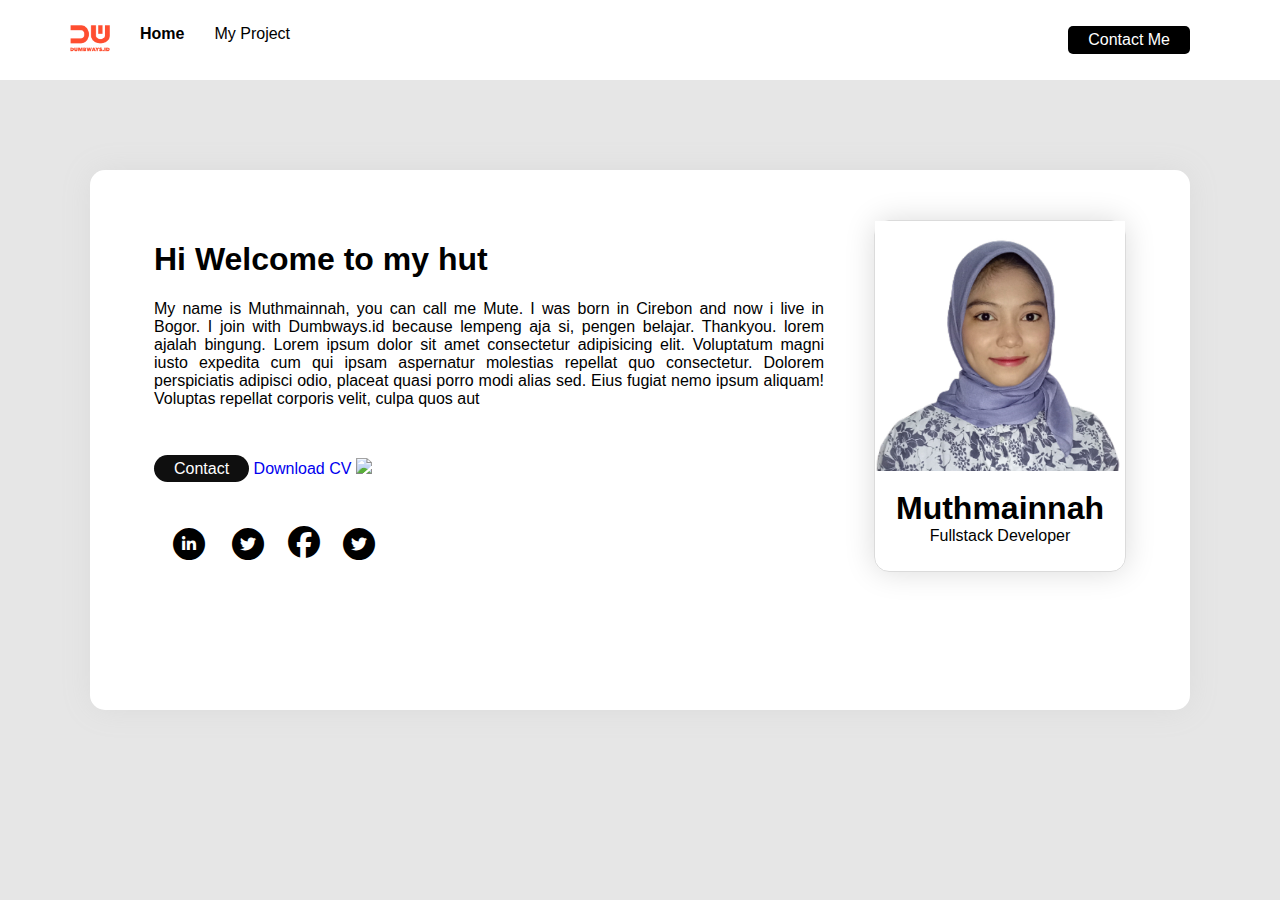
==== index.html @ 6ba4b1dd "membuat navbar dan page 1" ====
<!DOCTYPE html>
<html lang="en">
  <head>
    <link rel="stylesheet" href="assets/css/style.css" />
    <link rel="stylesheet" href="https://cdnjs.cloudflare.com/ajax/libs/font-awesome/6.2.0/css/all.min.css" />
    <title>Home</title>
  </head>
  <body>
    <nav>
      <div class="nav-left">
        <ul>
          <li>
            <a href="logo" class="logo"><img src="assets/img/logo.png" /></a>
          </li>
          <li><a class="active" href="home">Home</a></li>
          <li><a href="project">My Project</a></li>
        </ul>
      </div>
      <div class="nav-right">
        <a href="contact.html">Contact Me</a>
      </div>
    </nav>

    <section>
      <div class="sec-left">
        <div class="about">
          <h1>Hi Welcome to my hut</h1>
          <p>
            My name is Muthmainnah, you can call me Mute. I was born in Cirebon and now i live in Bogor. I join with Dumbways.id because lempeng aja si, pengen belajar. Thankyou. lorem ajalah bingung. Lorem ipsum dolor sit amet consectetur
            adipisicing elit. Voluptatum magni iusto expedita cum qui ipsam aspernatur molestias repellat quo consectetur. Dolorem perspiciatis adipisci odio, placeat quasi porro modi alias sed. Eius fugiat nemo ipsum aliquam! Voluptas
            repellat corporis velit, culpa quos aut
          </p>
        </div>
        <div>
          <a class="contact" href="http://t.me/Mutheee">Contact</a>
          <a class="cv" href="#">Download CV <img src="https://img.icons8.com/sf-black/20/null/downloading-updates.png" /></a>
        </div>
        <div class="socmed">
          <a href="https://www.linkedin.com/in/muthmainnah-muthmainnah-122a32199/">
            <span class="fa-stack fa-1x">
              <i class="fa-solid fa-circle fa-stack-2x"></i>
              <i class="fab fa-linkedin-in fa-stack-1x"></i>
            </span>
          </a>
          <a href="https://www.instagram.com/embercettembok/">
            <span class="fa-stack fa-1x">
              <i class="fa-solid fa-circle fa-stack-2x"></i>
              <i class="fab fa-twitter fa-stack-1x fa-inverse"></i>
            </span>
          </a>
          <a href="https://www.instagram.com/embercettembok/">
            <i class="fa-brands fa-facebook fa-2xl"></i>
          </a>
          <a href="https://twitter.com/Embercettembok">
            <span class="fa-stack fa-1x">
              <i class="fa-solid fa-circle fa-stack-2x"></i>
              <i class="fab fa-twitter fa-stack-1x fa-inverse"></i>
            </span>
          </a>
        </div>
      </div>
      <div class="profil">
        <img src="./assets/img/mute.png" alt="profil" />
        <h1>Muthmainnah</h1>
        <p>Fullstack Developer</p>
      </div>
    </section>
    <!-- <div class="about">
      
      
      
    </div> -->
  </body>
</html>
---- assets/css/style.css ----
/* div {
  
}
 contact

style="color: #ffffff; text-decoration: none"
style="padding-top: 10px"
style="text-decoration: none"
style="text-align: center; padding: 20px"
style="padding: 0 25px; text-decoration: none; border-radius: 50%"
style="text-decoration: none"
style="padding: 0 25px; text-decoration: none"
style="color: black"
style="color: white"
style=""
style="width: 100%; border-radius: 15px; margin-bottom: 10px"  */
body {
  background-color: rgb(230, 230, 230);
  margin: 0;
  font-family: 'Segoe UI', Tahoma, Geneva, Verdana, sans-serif;
}

nav {
  height: 80px;
  background-color: white;
  display: flex;
  justify-content: space-between;
  align-items: center;
}

.nav-left a {
  color: black;
  padding-left: 30px;
}

.nav-left ul {
  display: flex;
  list-style-type: none;
}

.logo img {
  width: 40px;
  height: 27px;
}

.active {
  font-weight: bold;
}

.nav-right {
  background-color: black;
  padding: 5px 20px;
  border-radius: 5px;
  margin-right: 90px;
}

.nav-right a {
  color: white;
}

section {
  margin: 90px;
  padding: 50px 5%;
  background-color: white;
  border-radius: 15px;
  box-shadow: 0 0 30px #dbdbdb;
  display: flex;
  justify-content: space-between;
}

.about p {
  text-align: justify;
}

section div {
  padding-bottom: 50px;
}

.contact {
  background-color: #0f0f0f;
  padding: 5px 20px;
  border-radius: 15px;
  text-align: center;
  color: white;
}

a {
  text-decoration: none;
}

.profil {
  width: 250px;
  height: 300px;
  margin-left: 50px;
  border: 1px solid #dbdbdb;
  border-radius: 15px;
  box-shadow: 0 0 30px #dbdbdb;
}

.profil img {
  width: 250px;
  padding-bottom: 15px;
}

.profil h1,
p {
  margin: 0;
  text-align: center;
}

.socmed a {
  padding-left: 15px;
}
.fa-circle,
.fa-brands {
  color: black;
}

.fab {
  color: white;
}
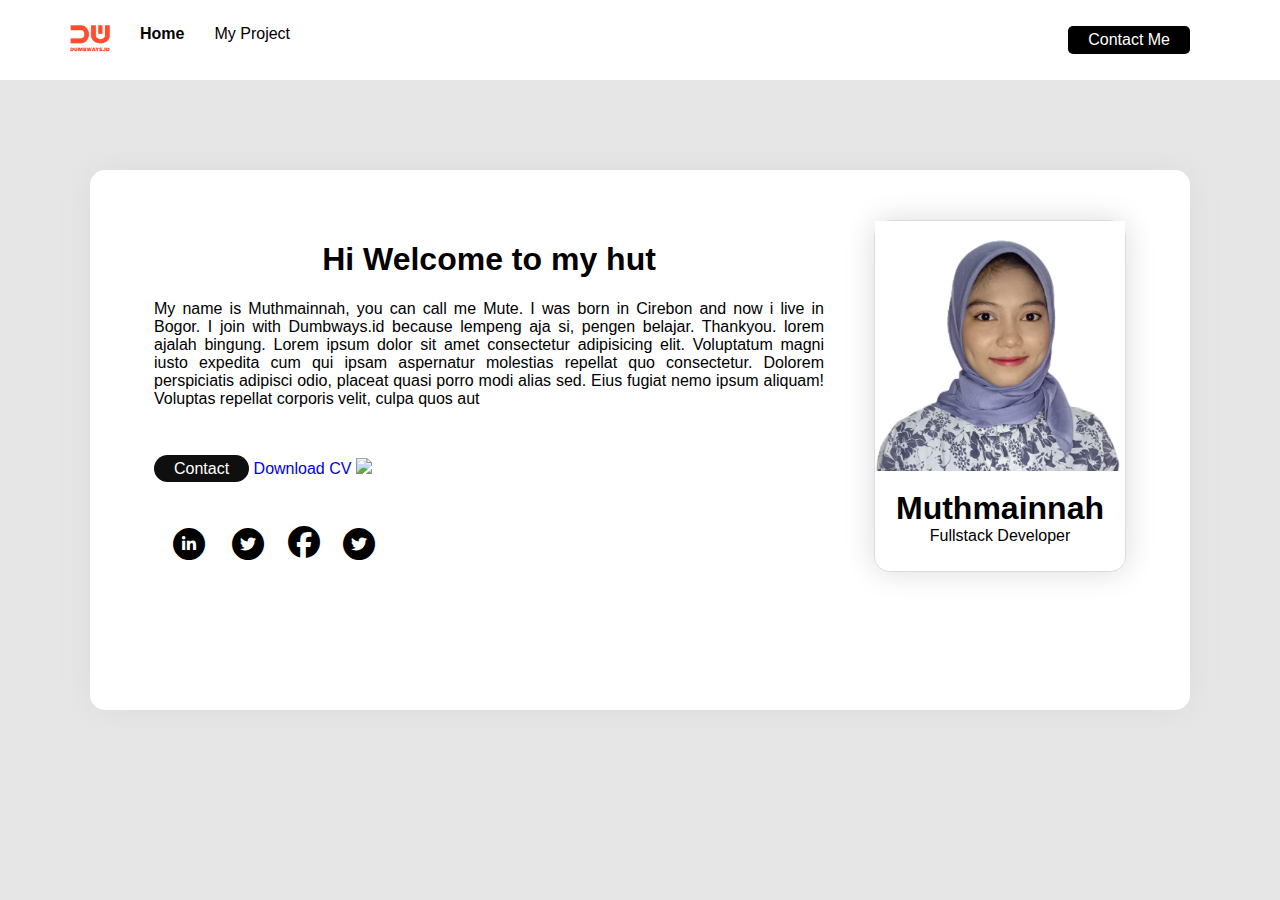
==== commit 9795d140: "menambahkan page contact" ====
--- a/index.html
+++ b/index.html
@@ -10,10 +10,10 @@
       <div class="nav-left">
         <ul>
           <li>
-            <a href="logo" class="logo"><img src="assets/img/logo.png" /></a>
+            <a href="https://dumbways.id/" class="logo"><img src="assets/img/logo.png" /></a>
           </li>
-          <li><a class="active" href="home">Home</a></li>
-          <li><a href="project">My Project</a></li>
+          <li><a class="active" href="index.html">Home</a></li>
+          <li><a href="#">My Project</a></li>
         </ul>
       </div>
       <div class="nav-right">
@@ -32,7 +32,7 @@
           </p>
         </div>
         <div>
-          <a class="contact" href="http://t.me/Mutheee">Contact</a>
+          <a class="contact" href="contact.html">Contact</a>
           <a class="cv" href="#">Download CV <img src="https://img.icons8.com/sf-black/20/null/downloading-updates.png" /></a>
         </div>
         <div class="socmed">
--- a/assets/css/style.css
+++ b/assets/css/style.css
@@ -1,23 +1,7 @@
-/* div {
-  
-}
- contact
-
-style="color: #ffffff; text-decoration: none"
-style="padding-top: 10px"
-style="text-decoration: none"
-style="text-align: center; padding: 20px"
-style="padding: 0 25px; text-decoration: none; border-radius: 50%"
-style="text-decoration: none"
-style="padding: 0 25px; text-decoration: none"
-style="color: black"
-style="color: white"
-style=""
-style="width: 100%; border-radius: 15px; margin-bottom: 10px"  */
 body {
   background-color: rgb(230, 230, 230);
   margin: 0;
-  font-family: 'Segoe UI', Tahoma, Geneva, Verdana, sans-serif;
+  font-family: 'Arial Narrow', Arial, sans-serif;
 }
 
 nav {
@@ -119,3 +103,50 @@
 .fab {
   color: white;
 }
+
+/* page contact */
+form {
+  width: 350px;
+  margin: 50px auto;
+  padding: 10px;
+}
+
+h1 {
+  text-align: center;
+}
+
+form div {
+  margin-top: 10px;
+}
+
+label {
+  font-weight: bold;
+  font-size: 20px;
+}
+
+input,
+select,
+textarea {
+  width: 100%;
+  background-color: #ffffff;
+  padding: 10px;
+  margin-top: 5px;
+  font-size: 15px;
+  border: 1px solid #dbdbdb;
+  border-radius: 5px;
+}
+
+textarea {
+  resize: none;
+}
+
+button {
+  color: white;
+  background-color: rgb(21, 21, 21);
+  padding: 10px 25px;
+  font-size: 15px;
+  border: none;
+  border-radius: 5px;
+  margin-top: 10px;
+  margin-left: 270px;
+}
